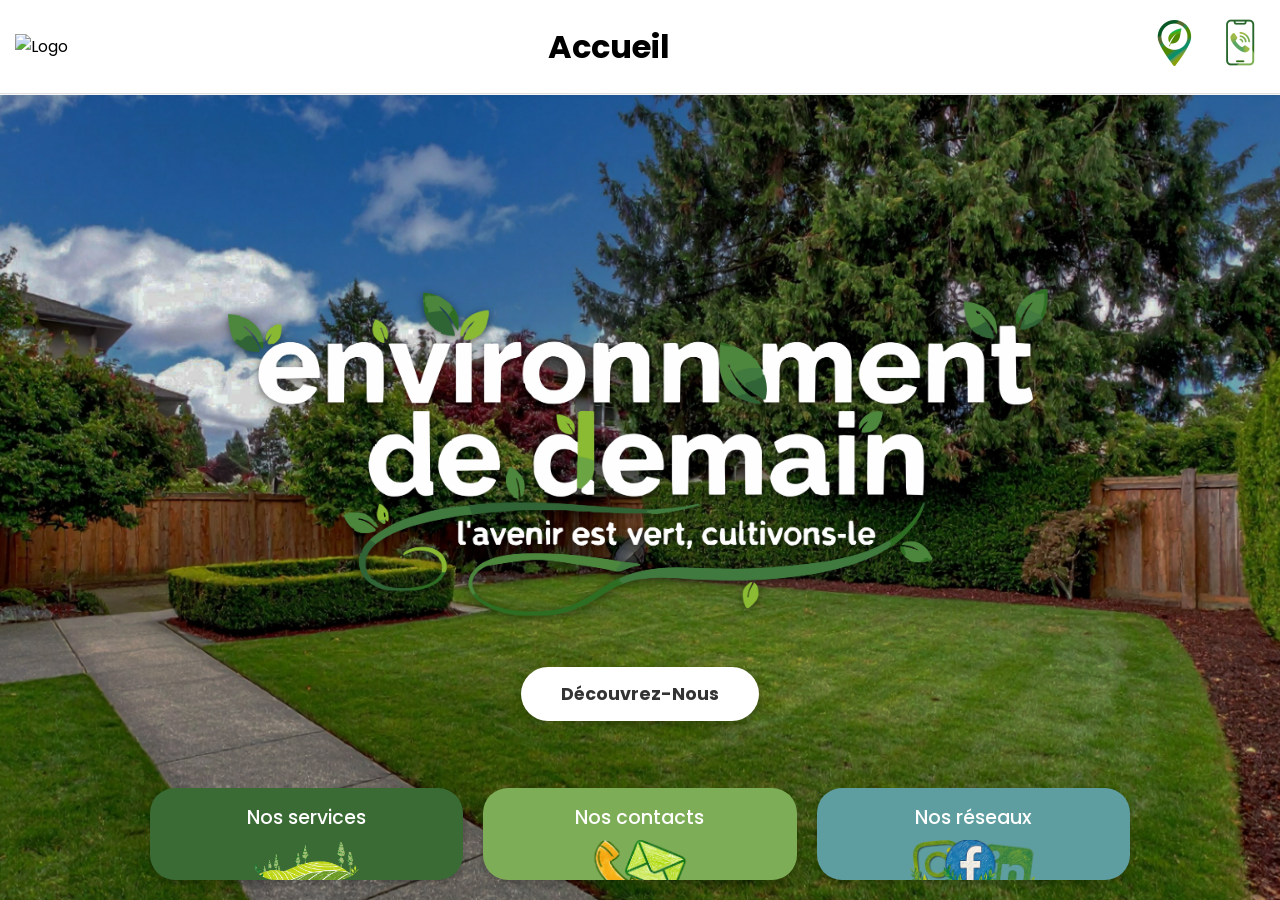
==== index.html @ 496b8f59 "Add files via upload" ====
<!DOCTYPE html>
<html lang="fr">
<head>
    <meta charset="UTF-8">
    <meta name="viewport" content="width=device-width, initial-scale=1.0">
    
    <title>Environnement de Demain - Paysagiste par passion en Île-de-France</title>
    <meta name="description" content="Plus qu'un jardin, un espace de vie. Paysagiste en Île-de-France, nous concevons des aménagements extérieurs durables, esthétiques et respectueux de la biodiversité.">
    
    <link rel="stylesheet" href="index.css">
    <link href="https://fonts.googleapis.com/css2?family=Poppins:wght@500;700&display=swap" rel="stylesheet">
</head>
<body>

    <header>
        <div class="header-content">
            <div class="logo-icon">
                <img src="Logona.png" alt="Logo" class="icon-img">
            </div>
            <span style="font-size: 2em; font-weight: bold;">Accueil</span>
            <div class="header-icons">
                <a href="Page4.html"><img src="Logolocalisation.png" alt="Localisation" class="icon-img"></a>
                <a href="tel:+33787142862"><img src="logotelcontact.png" alt="Téléphone" class="icon-img"></a>
            </div>
        </div>
    </header>

    <main class="hero-section">
        <div class="hero-content">
            <img src="Logotexte.png" alt="Logo Environnement de demain" class="hero-logo">
            <a href="Page2.html" class="cta-button">Découvrez-Nous</a>
        </div>
    </main>

<footer>
    <div class="footer-nav">
        <a href="Page3.html" class="nav-button btn-services">
            <span>Nos services</span>
            <img src="logoservice.png" alt="Icône Services">
        </a>
        
        <a href="Page4.html" class="nav-button btn-contacts">
            <span>Nos contacts</span>
            <img src="Logocontact.png" alt="Icône Contacts">
        </a>
        
        <a href="Page5.html" class="nav-button btn-reseaux">
            <span>Nos réseaux</span>
            <img src="Logoréseaux.png" alt="Icône Réseaux">
        </a>
    </div>
</footer>

</body>
</html>
---- index.css ----
:root {
    --main-green: #3a6b35;
    --button-green: #7ead57;
    --white: #ffffff;
    --grey-border: #e0e0e0;
}

* {
    margin: 0;
    padding: 0;
    box-sizing: border-box;
}

body {
    font-family: 'Poppins', sans-serif; 
    background-color: var(--white);
    padding-top: 95px; 
    padding-bottom: 0;
}
header {
    background-color: var(--white);
    border-bottom: 1px solid var(--grey-border);
    position: fixed;
    top: 0;
    width: 100%;
    z-index: 1000;
    box-shadow: 0 2px 4px rgba(0,0,0,0.05);
}
.header-content {
    display: flex;
    justify-content: space-between;
    align-items: center;
    height: 93px;
    padding: 0 15px;
}

header h1 {
    color: var(--main-green);
    font-size: 2.5rem; 
    font-weight: 700;
}
@media (max-width: 400px) {
    header h1 {
        font-size: 1.8rem;
    }
}
.icon-img {
    height: 50px; 
    width: auto;
}
.header-icons {
    display: flex;
    gap: 15px;
}
.hero-section {
    height: calc(100vh - 95px); 
    min-height: 450px;
    background-image: url('Imagejardin.jpg');
    background-size: cover;
    background-position: center;
    display: flex;
    justify-content: center;
    align-items: center;
    padding: 20px;
}
.hero-content {
    display: flex;
    flex-direction: column;
    align-items: center;
    gap: 30px; 
}
.hero-logo {
    width: 100%;
    max-width: 863px; 
    height: auto;
    filter: drop-shadow(0 2px 4px rgba(0,0,0,0.5));
}
.cta-button {
    background-color: var(--white);
    color: #333;
    padding: 14px 40px;
    border-radius: 50px;
    text-decoration: none;
    font-size: 1.1rem;
    font-weight: 700;
    box-shadow: 0 4px 10px rgba(0,0,0,0.2);
    transition: transform 0.2s ease;
}
.cta-button:hover {
    transform: scale(1.03);
}
footer {
    background-color: transparent; 
    border-top: none; 
    position: fixed;
    bottom: 20px; 
    width: 100%; 
    padding: 0px 150px;
    z-index: 1000;
    animation: slideInFromBottom 2.0s ease-out;
}
.footer-nav {
    display: grid;
    grid-template-columns: 1fr 1fr 1fr;
    gap: 20px;
    max-width: 1200px;
    margin: 0 auto;
}
.nav-button {
    color: var(--white);
    text-align: center;
    text-decoration: none;
    font-weight: 500;
    font-size: 1.2rem;
    border-radius: 25px;
    padding: 15px 10px 0 10px;
    display: flex;
    flex-direction: column;
    align-items: center;
    gap: 8px;
    min-height: auto;
    transition: opacity 0.2s ease-in-out, transform 0.2s;
    box-shadow: 0 4px 6px rgba(0,0,0,0.2);
    overflow: hidden;
}
.btn-services { background-color: var(--main-green, #3a6b35); }
.btn-contacts { background-color: var(--button-green, #7ead57); }
.btn-reseaux { background-color: #5f9ea0; }

.nav-button:hover {
    opacity: 0.9; 
    transform: translateY(-3px);
}
.nav-button img {
    height: 40px;
    width: auto;
    margin-top: auto;

    border-bottom-left-radius: 25px;
    border-bottom-right-radius: 25px;
}
@media (max-width: 768px) {

    footer {
        padding: 0 10px; 
        bottom: 10px;
        width: 100%;
    }

    .footer-nav {
        gap: 8px; 
    }

    .nav-button {
        font-size: 0.75rem;
        padding: 10px 5px 0 5px;
        border-radius: 15px;
        gap: 5px;
    }

    .nav-button span {
        white-space: nowrap;
        overflow: hidden;
        text-overflow: ellipsis;
    }

    .nav-button img {
        height: 28px;
        border-bottom-left-radius: 15px;
        border-bottom-right-radius: 15px;
    }
}

@media (max-height: 500px) and (orientation: landscape) {
    
    footer {
        padding: 0 20px;
        bottom: 5px;
    }
    
    /* En mode paysage, ils sont côte à côte, donc l'image ne doit pas être "en bas" */
    .nav-button {
        flex-direction: row;
        padding: 8px 15px; /* On remet du padding normal */
        font-size: 0.85rem;
        align-items: center; /* On recentre verticalement */
    }

    .nav-button img {
        height: 20px;
        margin-top: 0; /* On annule l'effet "pousser en bas" */
        border-radius: 0; /* On annule l'arrondi spécifique */
    }
    
    .footer-nav {
        gap: 15px;
    }
}

/* Animation */
@keyframes slideInFromBottom {
  0% { transform: translateY(100%); opacity: 0; }
  100% { transform: translateY(0); opacity: 1; }
}
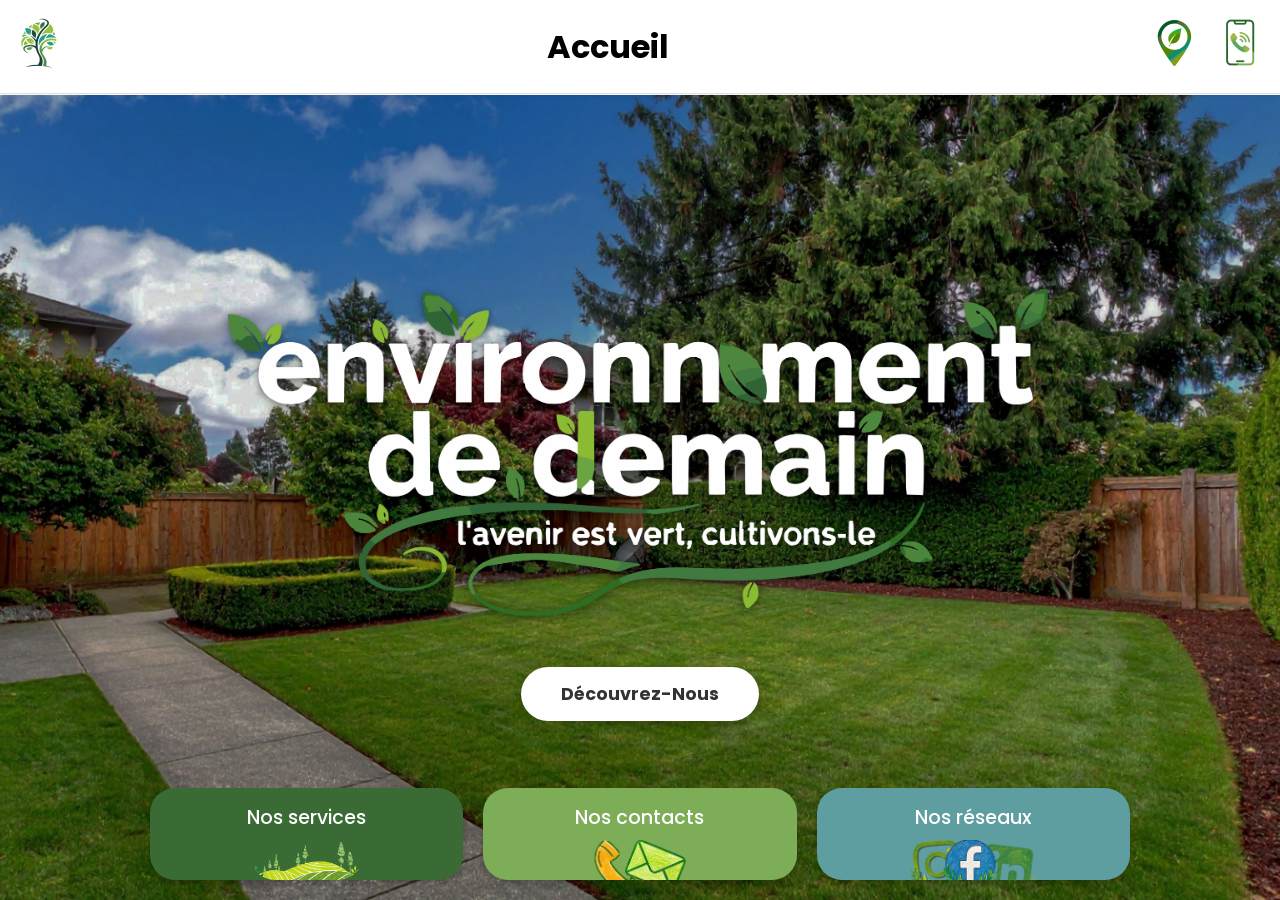
==== commit b285e7b7: "Add files via upload" ====
--- a/index.html
+++ b/index.html
@@ -7,6 +7,8 @@
     <title>Environnement de Demain - Paysagiste par passion en Île-de-France</title>
     <meta name="description" content="Plus qu'un jardin, un espace de vie. Paysagiste en Île-de-France, nous concevons des aménagements extérieurs durables, esthétiques et respectueux de la biodiversité.">
     
+    <link rel="preconnect" href="https://fonts.googleapis.com">
+    <link rel="preconnect" href="https://fonts.gstatic.com" crossorigin>
     <link rel="stylesheet" href="index.css">
     <link href="https://fonts.googleapis.com/css2?family=Poppins:wght@500;700&display=swap" rel="stylesheet">
 </head>
@@ -15,38 +17,38 @@
     <header>
         <div class="header-content">
             <div class="logo-icon">
-                <img src="Logona.png" alt="Logo" class="icon-img">
+                <img src="LogoPrincipal.png" alt="Logo" class="icon-img" loading="lazy">
             </div>
             <span style="font-size: 2em; font-weight: bold;">Accueil</span>
             <div class="header-icons">
-                <a href="Page4.html"><img src="Logolocalisation.png" alt="Localisation" class="icon-img"></a>
-                <a href="tel:+33787142862"><img src="logotelcontact.png" alt="Téléphone" class="icon-img"></a>
+                <a href="contact.html"><img src="Logolocalisation.png" alt="Localisation" class="icon-img" loading="lazy"></a>
+                <a href="tel:+33787142862"><img src="logotelcontact.png" alt="Téléphone" class="icon-img" loading="lazy"></a>
             </div>
         </div>
     </header>
 
     <main class="hero-section">
         <div class="hero-content">
-            <img src="Logotexte.png" alt="Logo Environnement de demain" class="hero-logo">
-            <a href="Page2.html" class="cta-button">Découvrez-Nous</a>
+            <img src="Logotexte.png" alt="Logo Environnement de demain" class="hero-logo" loading="eager">
+            <a href="about.html" class="cta-button">Découvrez-Nous</a>
         </div>
     </main>
 
 <footer>
     <div class="footer-nav">
-        <a href="Page3.html" class="nav-button btn-services">
+        <a href="services.html" class="nav-button btn-services">
             <span>Nos services</span>
-            <img src="logoservice.png" alt="Icône Services">
+            <img src="logoservice.png" alt="Icône Services" loading="lazy">
         </a>
         
-        <a href="Page4.html" class="nav-button btn-contacts">
+        <a href="contact.html" class="nav-button btn-contacts">
             <span>Nos contacts</span>
-            <img src="Logocontact.png" alt="Icône Contacts">
+            <img src="Logocontact.png" alt="Icône Contacts" loading="lazy">
         </a>
         
-        <a href="Page5.html" class="nav-button btn-reseaux">
+        <a href="networks.html" class="nav-button btn-reseaux">
             <span>Nos réseaux</span>
-            <img src="Logoréseaux.png" alt="Icône Réseaux">
+            <img src="Logoréseaux.png" alt="Icône Réseaux" loading="lazy">
         </a>
     </div>
 </footer>
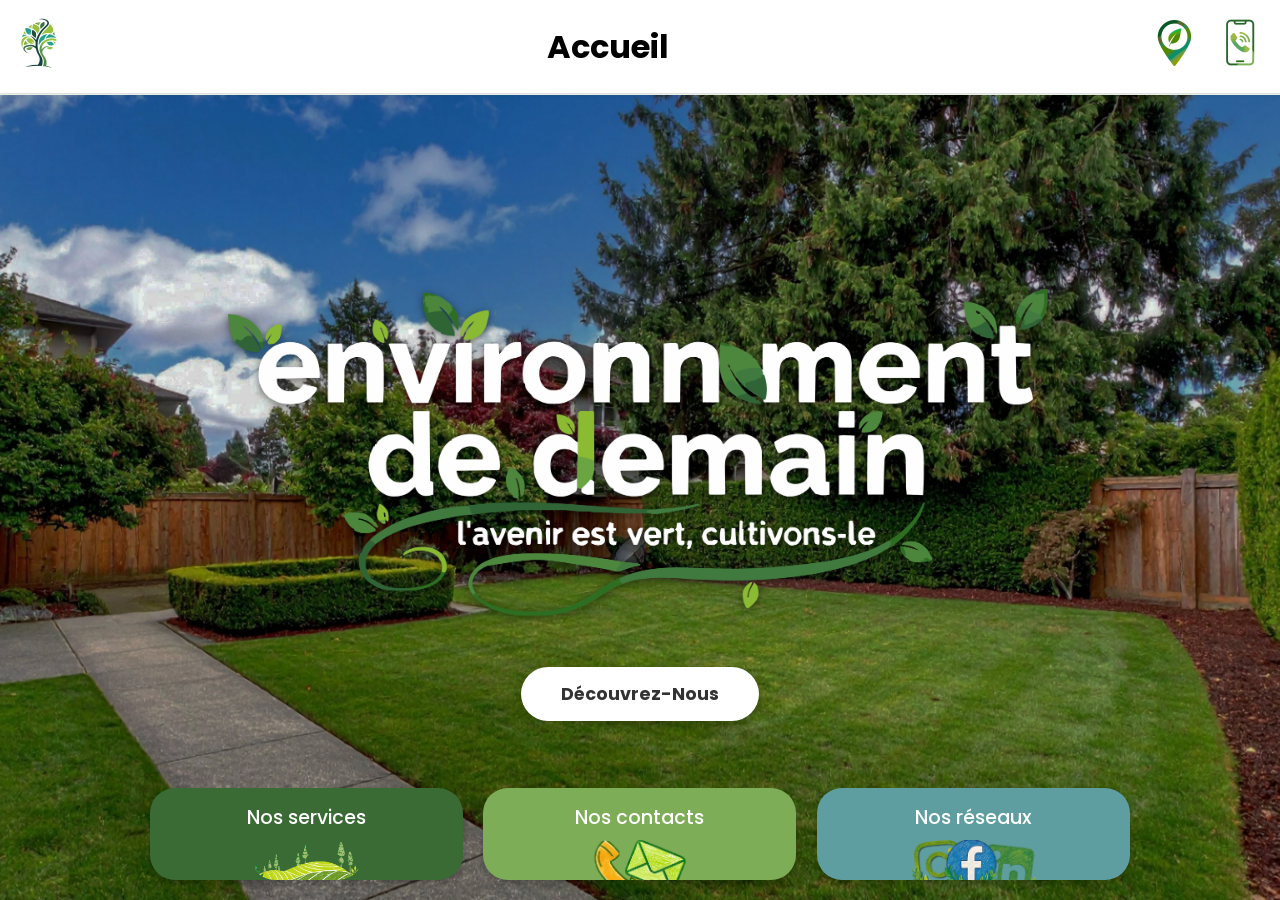
==== commit 0fc4811d: "Add files via upload" ====
--- a/index.html
+++ b/index.html
@@ -9,8 +9,9 @@
     
     <link rel="preconnect" href="https://fonts.googleapis.com">
     <link rel="preconnect" href="https://fonts.gstatic.com" crossorigin>
+    <link rel="dns-prefetch" href="https://fonts.googleapis.com">
     <link rel="stylesheet" href="index.css">
-    <link href="https://fonts.googleapis.com/css2?family=Poppins:wght@500;700&display=swap" rel="stylesheet">
+    <link href="https://fonts.googleapis.com/css2?family=Poppins:wght@500;700;800&display=swap" rel="stylesheet">
 </head>
 <body>
 
--- a/index.css
+++ b/index.css
@@ -12,11 +12,17 @@
     box-sizing: border-box;
 }
 
+html {
+    scroll-behavior: smooth;
+}
+
 body {
     font-family: 'Poppins', sans-serif; 
-    background-color: var(--white);
+    background-color: #f0f8ed;
     padding-top: 95px; 
     padding-bottom: 0;
+    -webkit-font-smoothing: antialiased;
+    -moz-osx-font-smoothing: grayscale;
 }
 header {
     background-color: var(--white);
@@ -48,6 +54,11 @@
 .icon-img {
     height: 50px; 
     width: auto;
+    transition: transform 0.2s cubic-bezier(0.4, 0, 0.2, 1);
+}
+
+.icon-img:hover {
+    transform: scale(1.05);
 }
 .header-icons {
     display: flex;
@@ -85,10 +96,13 @@
     font-size: 1.1rem;
     font-weight: 700;
     box-shadow: 0 4px 10px rgba(0,0,0,0.2);
-    transition: transform 0.2s ease;
+    transition: all 0.3s cubic-bezier(0.4, 0, 0.2, 1);
+    will-change: transform, box-shadow;
+    display: inline-block;
 }
 .cta-button:hover {
-    transform: scale(1.03);
+    transform: translateY(-2px);
+    box-shadow: 0 6px 16px rgba(0,0,0,0.3);
 }
 footer {
     background-color: transparent; 
@@ -120,17 +134,19 @@
     align-items: center;
     gap: 8px;
     min-height: auto;
-    transition: opacity 0.2s ease-in-out, transform 0.2s;
+    transition: all 0.3s cubic-bezier(0.4, 0, 0.2, 1);
     box-shadow: 0 4px 6px rgba(0,0,0,0.2);
     overflow: hidden;
+    will-change: transform, box-shadow, background-color;
 }
 .btn-services { background-color: var(--main-green, #3a6b35); }
 .btn-contacts { background-color: var(--button-green, #7ead57); }
 .btn-reseaux { background-color: #5f9ea0; }
 
 .nav-button:hover {
-    opacity: 0.9; 
-    transform: translateY(-3px);
+    opacity: 0.95;
+    transform: translateY(-4px);
+    box-shadow: 0 8px 16px rgba(0,0,0,0.25);
 }
 .nav-button img {
     height: 40px;
